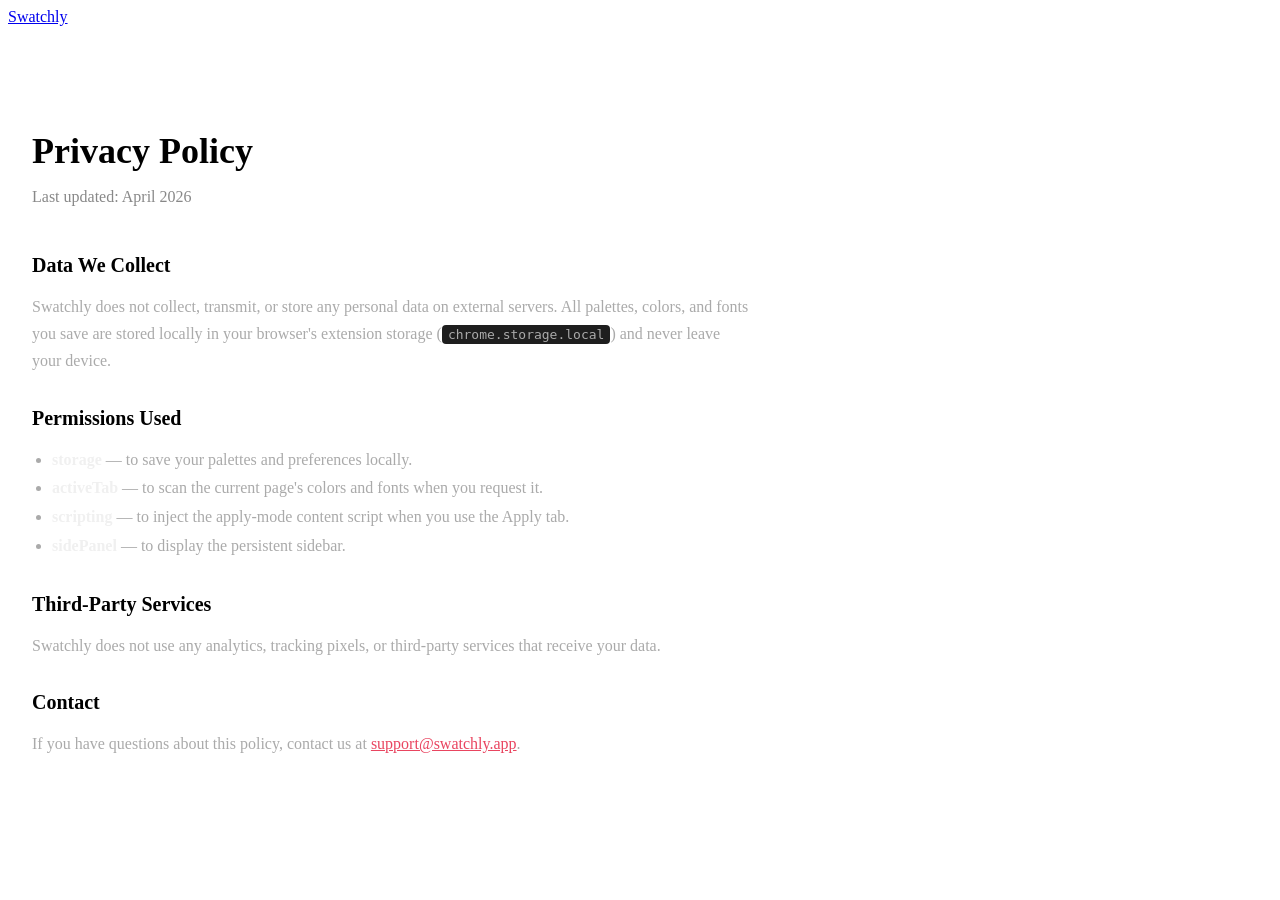
==== privacy.html @ adf9bd4b "Initial landing page — Swatchly" ====
<!DOCTYPE html>
<html lang="en">
<head>
  <meta charset="UTF-8" />
  <meta name="viewport" content="width=device-width, initial-scale=1.0" />
  <title>Privacy Policy — Swatchly</title>
  <link rel="preconnect" href="https://fonts.googleapis.com" />
  <link href="https://fonts.googleapis.com/css2?family=Inter:wght@400;500;600;700;800&display=swap" rel="stylesheet" />
  <link rel="stylesheet" href="style.css" />
</head>
<body>
  <nav class="nav">
    <div class="nav__inner container">
      <a href="/" class="nav__logo"><span class="logo-dot"></span>Swatchly</a>
    </div>
  </nav>
  <div class="container" style="max-width:720px;padding:80px 24px;">
    <h1 style="font-size:36px;font-weight:800;margin-bottom:8px;">Privacy Policy</h1>
    <p style="color:#888;margin-bottom:48px;">Last updated: April 2026</p>

    <h2 style="font-size:20px;font-weight:700;margin-bottom:12px;">Data We Collect</h2>
    <p style="color:#aaa;margin-bottom:32px;line-height:1.7;">Swatchly does not collect, transmit, or store any personal data on external servers. All palettes, colors, and fonts you save are stored locally in your browser's extension storage (<code style="background:#1e1e1e;padding:2px 6px;border-radius:4px;">chrome.storage.local</code>) and never leave your device.</p>

    <h2 style="font-size:20px;font-weight:700;margin-bottom:12px;">Permissions Used</h2>
    <ul style="color:#aaa;line-height:1.8;padding-left:20px;margin-bottom:32px;">
      <li><strong style="color:#f0f0f0;">storage</strong> — to save your palettes and preferences locally.</li>
      <li><strong style="color:#f0f0f0;">activeTab</strong> — to scan the current page's colors and fonts when you request it.</li>
      <li><strong style="color:#f0f0f0;">scripting</strong> — to inject the apply-mode content script when you use the Apply tab.</li>
      <li><strong style="color:#f0f0f0;">sidePanel</strong> — to display the persistent sidebar.</li>
    </ul>

    <h2 style="font-size:20px;font-weight:700;margin-bottom:12px;">Third-Party Services</h2>
    <p style="color:#aaa;margin-bottom:32px;line-height:1.7;">Swatchly does not use any analytics, tracking pixels, or third-party services that receive your data.</p>

    <h2 style="font-size:20px;font-weight:700;margin-bottom:12px;">Contact</h2>
    <p style="color:#aaa;line-height:1.7;">If you have questions about this policy, contact us at <a href="mailto:support@swatchly.app" style="color:#e94560;">support@swatchly.app</a>.</p>
  </div>
</body>
</html>
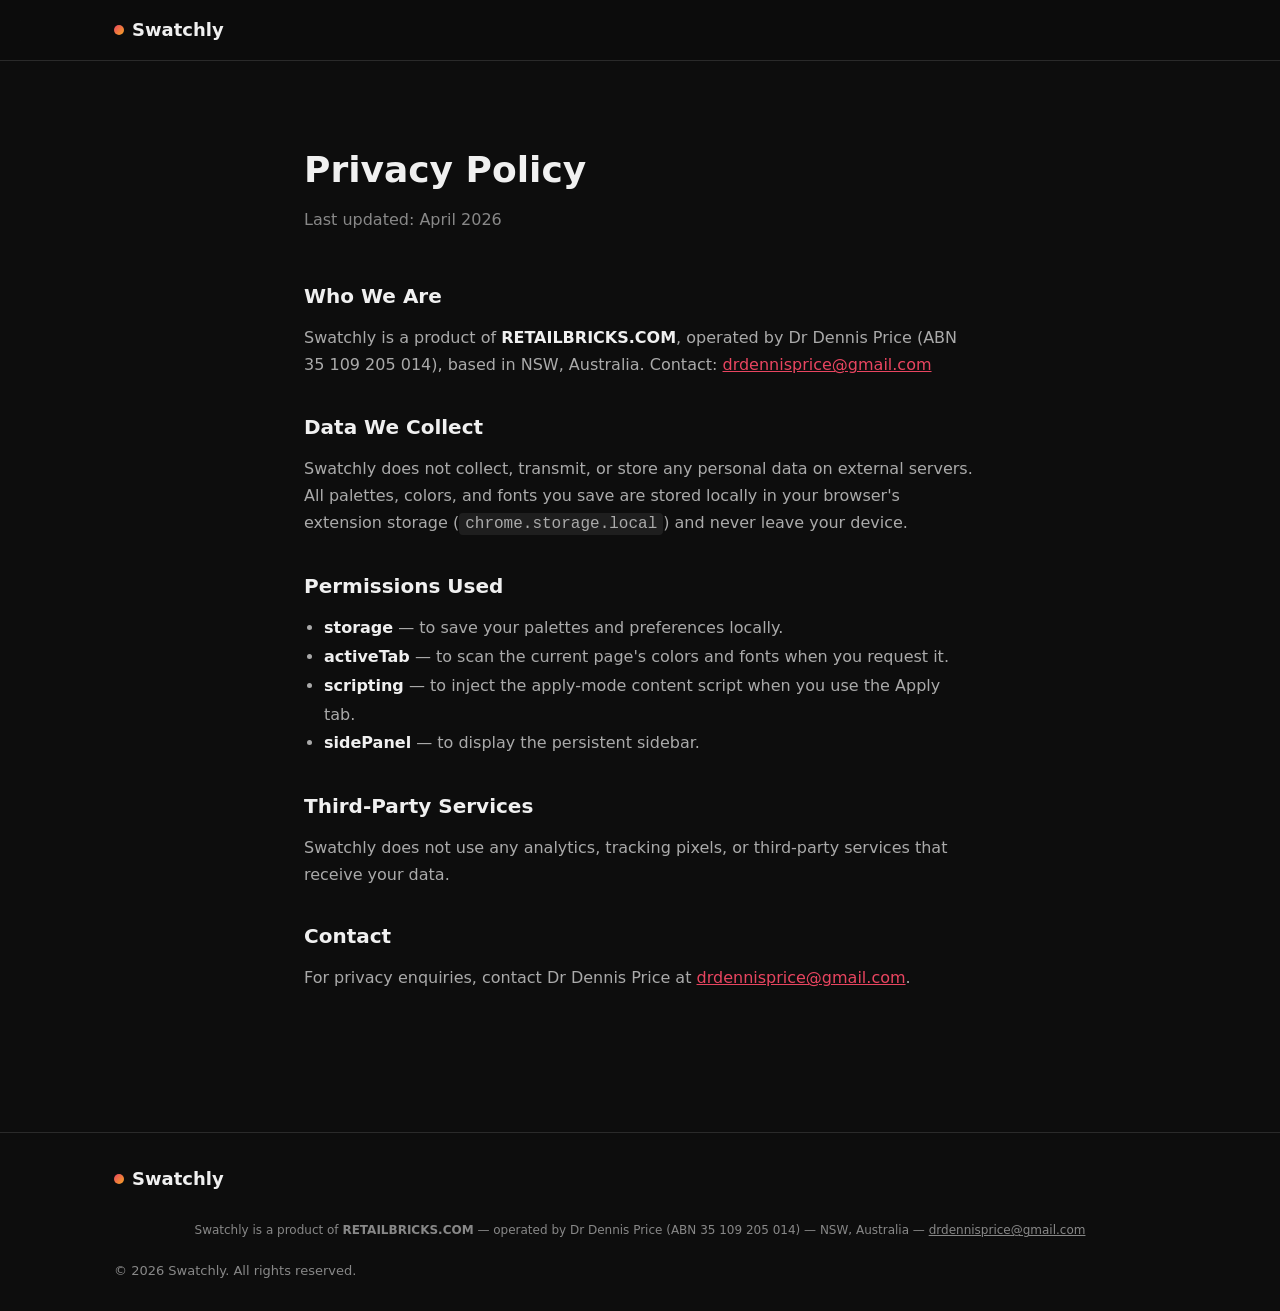
==== commit c73b3482: "Update: revised copy, RETAILBRICKS identity, feature highlights" ====
--- a/privacy.html
+++ b/privacy.html
@@ -18,6 +18,9 @@
     <h1 style="font-size:36px;font-weight:800;margin-bottom:8px;">Privacy Policy</h1>
     <p style="color:#888;margin-bottom:48px;">Last updated: April 2026</p>
 
+    <h2 style="font-size:20px;font-weight:700;margin-bottom:12px;">Who We Are</h2>
+    <p style="color:#aaa;margin-bottom:32px;line-height:1.7;">Swatchly is a product of <strong style="color:#f0f0f0;">RETAILBRICKS.COM</strong>, operated by Dr Dennis Price (ABN 35 109 205 014), based in NSW, Australia. Contact: <a href="mailto:drdennisprice@gmail.com" style="color:#e94560;">drdennisprice@gmail.com</a></p>
+
     <h2 style="font-size:20px;font-weight:700;margin-bottom:12px;">Data We Collect</h2>
     <p style="color:#aaa;margin-bottom:32px;line-height:1.7;">Swatchly does not collect, transmit, or store any personal data on external servers. All palettes, colors, and fonts you save are stored locally in your browser's extension storage (<code style="background:#1e1e1e;padding:2px 6px;border-radius:4px;">chrome.storage.local</code>) and never leave your device.</p>
 
@@ -33,7 +36,17 @@
     <p style="color:#aaa;margin-bottom:32px;line-height:1.7;">Swatchly does not use any analytics, tracking pixels, or third-party services that receive your data.</p>
 
     <h2 style="font-size:20px;font-weight:700;margin-bottom:12px;">Contact</h2>
-    <p style="color:#aaa;line-height:1.7;">If you have questions about this policy, contact us at <a href="mailto:support@swatchly.app" style="color:#e94560;">support@swatchly.app</a>.</p>
+    <p style="color:#aaa;line-height:1.7;">For privacy enquiries, contact Dr Dennis Price at <a href="mailto:drdennisprice@gmail.com" style="color:#e94560;">drdennisprice@gmail.com</a>.</p>
   </div>
+
+  <footer class="footer" style="margin-top:60px;">
+    <div class="container footer__inner">
+      <a href="/" class="nav__logo"><span class="logo-dot"></span>Swatchly</a>
+      <div class="footer__identity">
+        Swatchly is a product of <strong>RETAILBRICKS.COM</strong> — operated by Dr Dennis Price (ABN 35 109 205 014) — NSW, Australia — <a href="mailto:drdennisprice@gmail.com">drdennisprice@gmail.com</a>
+      </div>
+      <p class="footer__copy">© 2026 Swatchly. All rights reserved.</p>
+    </div>
+  </footer>
 </body>
-</html>+</html>
--- a/style.css
+++ b/style.css
@@ -0,0 +1,532 @@
+/* ===========================
+   SWATCHLY LANDING PAGE
+   style.css
+   =========================== */
+
+*, *::before, *::after { box-sizing: border-box; margin: 0; padding: 0; }
+
+:root {
+  --bg:          #0d0d0d;
+  --bg-card:     #161616;
+  --bg-card2:    #1e1e1e;
+  --border:      #2a2a2a;
+  --text:        #f0f0f0;
+  --text-muted:  #888;
+  --accent:      #e94560;
+  --accent2:     #f5a623;
+  --gradient:    linear-gradient(135deg, #e94560, #f5a623);
+  --radius:      12px;
+  --radius-lg:   20px;
+}
+
+html { scroll-behavior: smooth; }
+
+body {
+  background: var(--bg);
+  color: var(--text);
+  font-family: 'Inter', system-ui, sans-serif;
+  font-size: 16px;
+  line-height: 1.6;
+  -webkit-font-smoothing: antialiased;
+}
+
+.container {
+  max-width: 1100px;
+  margin: 0 auto;
+  padding: 0 24px;
+}
+
+/* ---- BUTTONS ---- */
+.btn {
+  display: inline-flex;
+  align-items: center;
+  gap: 8px;
+  border-radius: 8px;
+  font-weight: 600;
+  font-size: 15px;
+  cursor: pointer;
+  text-decoration: none;
+  transition: all .15s ease;
+  border: none;
+}
+.btn--sm    { padding: 8px 16px; font-size: 13px; }
+.btn--lg    { padding: 14px 28px; font-size: 16px; }
+.btn--full  { width: 100%; justify-content: center; }
+.btn--primary  { background: var(--accent); color: #fff; }
+.btn--primary:hover  { background: #d63350; transform: translateY(-1px); }
+.btn--ghost  { background: transparent; color: var(--text-muted); }
+.btn--ghost:hover  { color: var(--text); }
+.btn--outline { background: transparent; color: var(--text); border: 1px solid var(--border); }
+.btn--outline:hover { border-color: var(--text-muted); }
+
+/* ---- NAV ---- */
+.nav {
+  position: sticky;
+  top: 0;
+  z-index: 100;
+  background: rgba(13,13,13,.85);
+  backdrop-filter: blur(12px);
+  border-bottom: 1px solid var(--border);
+}
+.nav__inner {
+  display: flex;
+  align-items: center;
+  justify-content: space-between;
+  height: 60px;
+}
+.nav__logo {
+  display: flex;
+  align-items: center;
+  gap: 8px;
+  font-weight: 700;
+  font-size: 18px;
+  color: var(--text);
+  text-decoration: none;
+}
+.logo-dot {
+  width: 10px;
+  height: 10px;
+  border-radius: 50%;
+  background: var(--gradient);
+}
+.nav__links {
+  display: flex;
+  align-items: center;
+  gap: 28px;
+}
+.nav__links a:not(.btn) {
+  color: var(--text-muted);
+  text-decoration: none;
+  font-size: 14px;
+  transition: color .15s;
+}
+.nav__links a:not(.btn):hover { color: var(--text); }
+
+/* ---- HERO ---- */
+.hero {
+  padding: 100px 0 60px;
+  text-align: center;
+}
+.hero__badge {
+  display: inline-block;
+  background: rgba(233,69,96,.12);
+  color: var(--accent);
+  border: 1px solid rgba(233,69,96,.3);
+  border-radius: 99px;
+  padding: 4px 14px;
+  font-size: 12px;
+  font-weight: 600;
+  letter-spacing: .5px;
+  text-transform: uppercase;
+  margin-bottom: 24px;
+}
+.hero__title {
+  font-size: clamp(36px, 6vw, 64px);
+  font-weight: 800;
+  line-height: 1.1;
+  letter-spacing: -1.5px;
+  margin-bottom: 20px;
+}
+.gradient-text {
+  background: var(--gradient);
+  -webkit-background-clip: text;
+  -webkit-text-fill-color: transparent;
+  background-clip: text;
+}
+.hero__sub {
+  max-width: 560px;
+  margin: 0 auto 36px;
+  color: var(--text-muted);
+  font-size: 18px;
+  line-height: 1.7;
+}
+.hero__actions {
+  display: flex;
+  gap: 12px;
+  justify-content: center;
+  flex-wrap: wrap;
+  margin-bottom: 16px;
+}
+.hero__note {
+  color: var(--text-muted);
+  font-size: 13px;
+}
+
+/* ---- PALETTE PREVIEW ---- */
+.hero__preview {
+  margin-top: 64px;
+  display: flex;
+  justify-content: center;
+}
+.preview-card {
+  background: var(--bg-card);
+  border: 1px solid var(--border);
+  border-radius: var(--radius-lg);
+  padding: 20px 24px;
+  width: 100%;
+  max-width: 460px;
+  text-align: left;
+}
+.preview-card__header {
+  display: flex;
+  align-items: center;
+  justify-content: space-between;
+  margin-bottom: 16px;
+}
+.preview-card__name {
+  font-weight: 600;
+  font-size: 15px;
+}
+.preview-card__actions { display: flex; gap: 8px; }
+.preview-btn {
+  background: var(--bg-card2);
+  border: 1px solid var(--border);
+  border-radius: 6px;
+  color: var(--text-muted);
+  width: 28px; height: 28px;
+  cursor: pointer;
+  font-size: 13px;
+  display: grid; place-items: center;
+}
+.preview-card__section-label {
+  font-size: 11px;
+  font-weight: 600;
+  text-transform: uppercase;
+  letter-spacing: .8px;
+  color: var(--text-muted);
+  margin-bottom: 10px;
+}
+.preview-swatches {
+  display: flex;
+  gap: 8px;
+  flex-wrap: wrap;
+  margin-bottom: 20px;
+}
+.swatch {
+  width: 40px;
+  height: 40px;
+  border-radius: 8px;
+  cursor: pointer;
+  transition: transform .1s;
+}
+.swatch:hover { transform: scale(1.1); }
+.preview-fonts { display: flex; flex-direction: column; gap: 8px; }
+.font-badge {
+  display: flex;
+  align-items: center;
+  gap: 10px;
+  background: var(--bg-card2);
+  border-radius: 8px;
+  padding: 8px 12px;
+}
+.font-badge .role {
+  font-size: 11px;
+  font-weight: 700;
+  background: rgba(233,69,96,.15);
+  color: var(--accent);
+  padding: 2px 7px;
+  border-radius: 4px;
+  min-width: 44px;
+  text-align: center;
+}
+.font-badge .family {
+  font-size: 13px;
+  color: var(--text-muted);
+}
+
+/* ---- SECTION COMMON ---- */
+.section-label {
+  font-size: 12px;
+  font-weight: 700;
+  text-transform: uppercase;
+  letter-spacing: 1px;
+  color: var(--accent);
+  margin-bottom: 14px;
+}
+.section-title {
+  font-size: clamp(28px, 4vw, 42px);
+  font-weight: 800;
+  letter-spacing: -1px;
+  line-height: 1.15;
+  margin-bottom: 56px;
+}
+
+/* ---- FEATURES ---- */
+.features {
+  padding: 100px 0;
+  border-top: 1px solid var(--border);
+}
+.features__grid {
+  display: grid;
+  grid-template-columns: repeat(auto-fill, minmax(300px, 1fr));
+  gap: 20px;
+}
+.feature-card {
+  background: var(--bg-card);
+  border: 1px solid var(--border);
+  border-radius: var(--radius);
+  padding: 28px;
+  transition: border-color .15s;
+}
+.feature-card:hover { border-color: #444; }
+.feature-card__icon {
+  font-size: 28px;
+  margin-bottom: 14px;
+}
+.feature-card h3 {
+  font-size: 17px;
+  font-weight: 700;
+  margin-bottom: 8px;
+}
+.feature-card p {
+  color: var(--text-muted);
+  font-size: 14px;
+  line-height: 1.7;
+}
+
+/* ---- HOW IT WORKS ---- */
+.how {
+  padding: 100px 0;
+  border-top: 1px solid var(--border);
+}
+.steps {
+  display: flex;
+  align-items: flex-start;
+  gap: 16px;
+  flex-wrap: wrap;
+}
+.step {
+  flex: 1;
+  min-width: 220px;
+  background: var(--bg-card);
+  border: 1px solid var(--border);
+  border-radius: var(--radius);
+  padding: 28px;
+}
+.step__num {
+  font-size: 36px;
+  font-weight: 800;
+  background: var(--gradient);
+  -webkit-background-clip: text;
+  -webkit-text-fill-color: transparent;
+  background-clip: text;
+  margin-bottom: 12px;
+}
+.step h3 { font-size: 17px; font-weight: 700; margin-bottom: 8px; }
+.step p { color: var(--text-muted); font-size: 14px; line-height: 1.7; }
+.step__arrow {
+  color: var(--text-muted);
+  font-size: 24px;
+  padding-top: 40px;
+  flex-shrink: 0;
+}
+
+/* ---- PRICING ---- */
+.pricing {
+  padding: 100px 0;
+  border-top: 1px solid var(--border);
+}
+.pricing__grid {
+  display: grid;
+  grid-template-columns: repeat(auto-fill, minmax(300px, 1fr));
+  gap: 24px;
+  max-width: 720px;
+}
+.pricing-card {
+  background: var(--bg-card);
+  border: 1px solid var(--border);
+  border-radius: var(--radius-lg);
+  padding: 32px;
+  position: relative;
+}
+.pricing-card--pro {
+  border-color: var(--accent);
+  background: linear-gradient(160deg, #1a0d10 0%, var(--bg-card) 60%);
+}
+.pricing-card__badge {
+  position: absolute;
+  top: -12px;
+  left: 50%;
+  transform: translateX(-50%);
+  background: var(--accent);
+  color: #fff;
+  font-size: 11px;
+  font-weight: 700;
+  text-transform: uppercase;
+  letter-spacing: .5px;
+  padding: 3px 14px;
+  border-radius: 99px;
+  white-space: nowrap;
+}
+.pricing-card__tier {
+  font-size: 13px;
+  font-weight: 700;
+  text-transform: uppercase;
+  letter-spacing: .8px;
+  color: var(--text-muted);
+  margin-bottom: 8px;
+}
+.pricing-card__price {
+  font-size: 48px;
+  font-weight: 800;
+  letter-spacing: -2px;
+  margin-bottom: 4px;
+}
+.pricing-card__price span {
+  font-size: 16px;
+  font-weight: 400;
+  color: var(--text-muted);
+  letter-spacing: 0;
+}
+.pricing-card__alt {
+  font-size: 13px;
+  color: var(--text-muted);
+  margin-bottom: 12px;
+}
+.pricing-card__desc {
+  font-size: 14px;
+  color: var(--text-muted);
+  margin-bottom: 24px;
+  line-height: 1.6;
+}
+.pricing-card__features {
+  list-style: none;
+  margin-bottom: 28px;
+  display: flex;
+  flex-direction: column;
+  gap: 10px;
+}
+.pricing-card__features li {
+  font-size: 14px;
+  color: var(--text-muted);
+}
+.pricing-card__features li::first-letter { color: var(--accent); }
+
+/* ---- FAQ ---- */
+.faq {
+  padding: 100px 0;
+  border-top: 1px solid var(--border);
+}
+.faq__list { max-width: 700px; }
+.faq__item {
+  border-bottom: 1px solid var(--border);
+  padding: 20px 0;
+}
+.faq__item summary {
+  font-weight: 600;
+  font-size: 16px;
+  cursor: pointer;
+  list-style: none;
+  display: flex;
+  justify-content: space-between;
+  align-items: center;
+}
+.faq__item summary::-webkit-details-marker { display: none; }
+.faq__item summary::after {
+  content: '+';
+  color: var(--text-muted);
+  font-size: 20px;
+  transition: transform .2s;
+}
+.faq__item[open] summary::after {
+  transform: rotate(45deg);
+}
+.faq__item p {
+  margin-top: 12px;
+  color: var(--text-muted);
+  font-size: 14px;
+  line-height: 1.7;
+}
+
+/* ---- CTA ---- */
+.cta {
+  padding: 100px 0;
+  border-top: 1px solid var(--border);
+  text-align: center;
+}
+.cta__inner h2 {
+  font-size: clamp(28px, 4vw, 40px);
+  font-weight: 800;
+  letter-spacing: -1px;
+  margin-bottom: 12px;
+}
+.cta__inner p {
+  color: var(--text-muted);
+  margin-bottom: 32px;
+  font-size: 16px;
+}
+
+/* ---- FOOTER ---- */
+.footer {
+  border-top: 1px solid var(--border);
+  padding: 32px 0;
+}
+.footer__inner {
+  display: flex;
+  align-items: center;
+  justify-content: space-between;
+  flex-wrap: wrap;
+  gap: 16px;
+}
+.footer__links {
+  display: flex;
+  gap: 24px;
+}
+.footer__links a {
+  color: var(--text-muted);
+  text-decoration: none;
+  font-size: 13px;
+}
+.footer__links a:hover { color: var(--text); }
+.footer__copy {
+  color: var(--text-muted);
+  font-size: 13px;
+}
+
+/* ---- PAIN POINT BANNER ---- */
+.pain {
+  background: linear-gradient(135deg, rgba(233,69,96,.08), rgba(245,166,35,.08));
+  border-top: 1px solid rgba(233,69,96,.2);
+  border-bottom: 1px solid rgba(233,69,96,.2);
+  padding: 48px 0;
+  text-align: center;
+}
+.pain__quote {
+  font-size: 18px;
+  font-style: italic;
+  color: var(--text-muted);
+  margin-bottom: 12px;
+}
+.pain__quote::before { content: '"'; }
+.pain__quote::after  { content: '"'; }
+.pain__answer {
+  font-size: 16px;
+  font-weight: 600;
+  color: var(--text);
+}
+
+/* ---- FEATURE HIGHLIGHT ---- */
+.feature-card--highlight {
+  border-color: rgba(233,69,96,.35);
+  background: linear-gradient(160deg, rgba(233,69,96,.06) 0%, var(--bg-card) 60%);
+}
+
+/* ---- FOOTER IDENTITY ---- */
+.footer__identity {
+  font-size: 12px;
+  color: var(--text-muted);
+  line-height: 1.6;
+  text-align: center;
+  width: 100%;
+  padding: 12px 0 4px;
+}
+.footer__identity a { color: var(--text-muted); text-decoration: underline; }
+.footer__identity a:hover { color: var(--text); }
+
+/* ---- RESPONSIVE ---- */
+@media (max-width: 640px) {
+  .nav__links a:not(.btn) { display: none; }
+  .steps { flex-direction: column; }
+  .step__arrow { display: none; }
+  .footer__inner { flex-direction: column; text-align: center; }
+}
